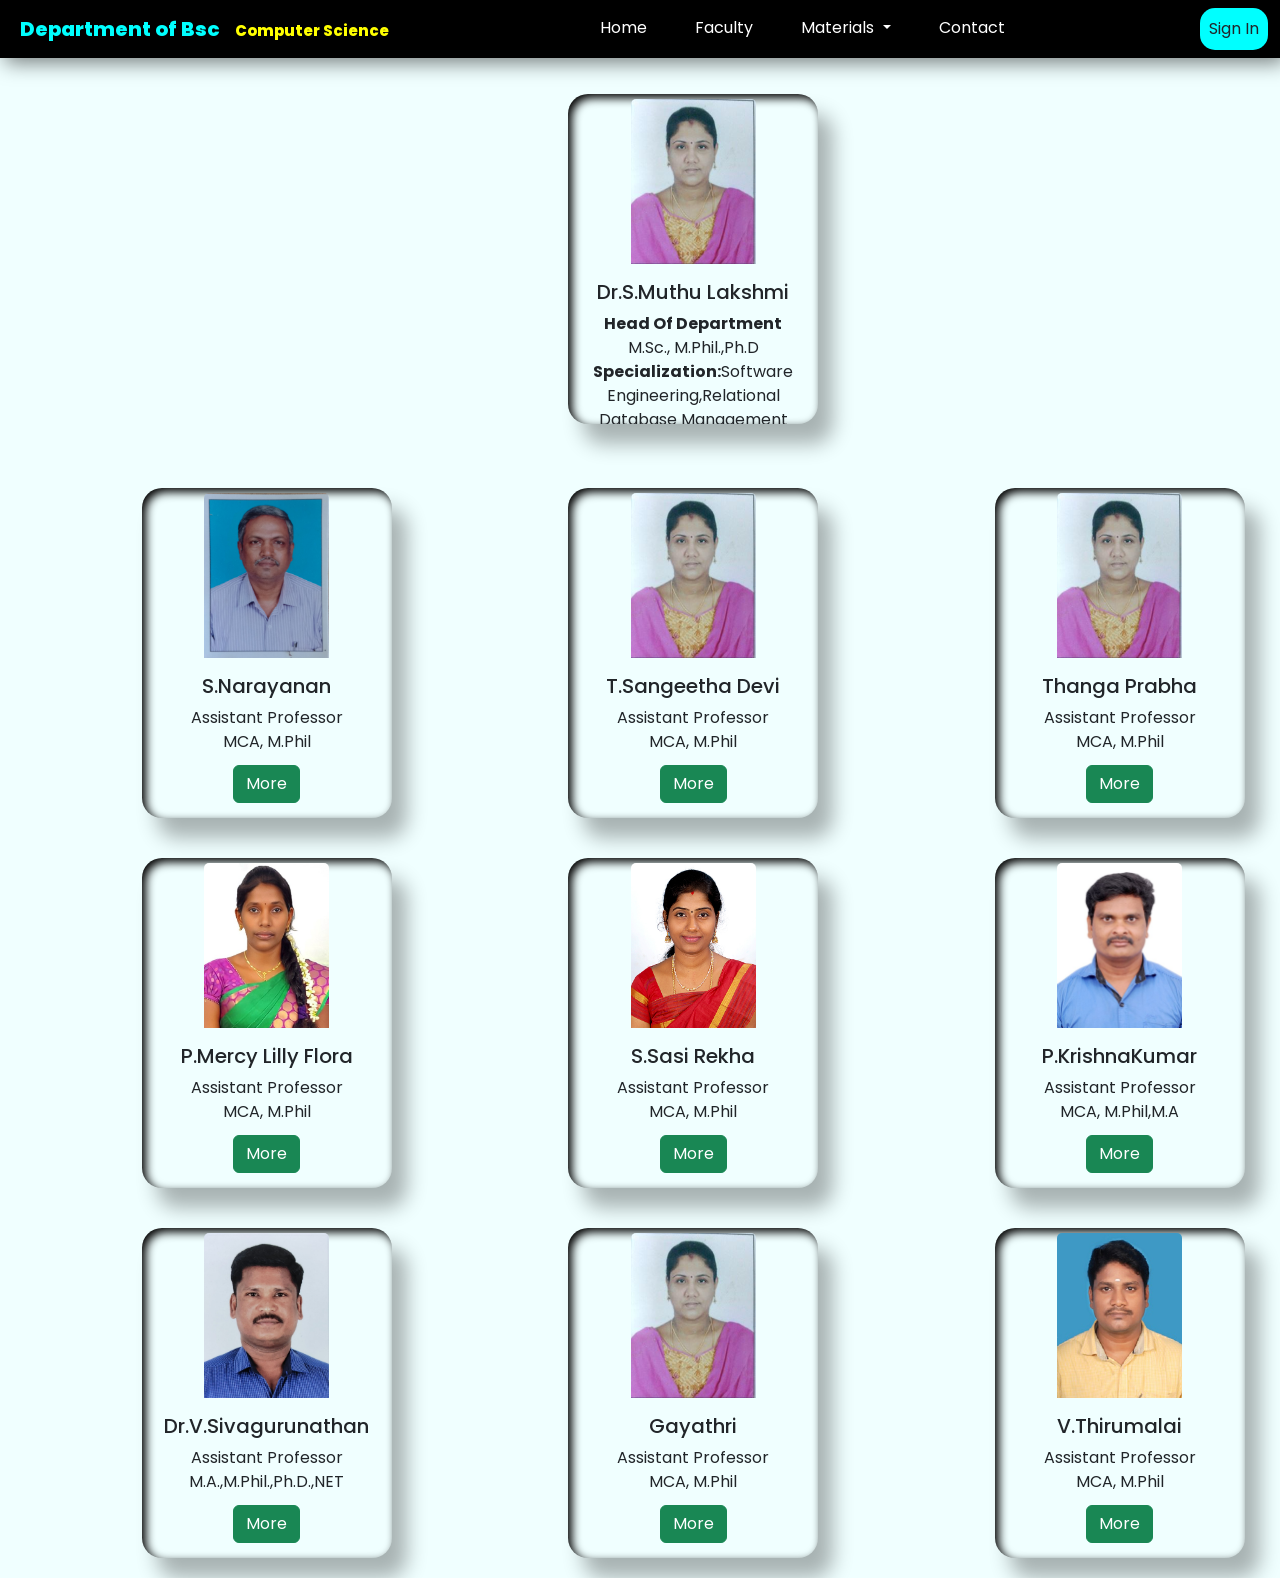
==== Facultytab.html @ 686f0e84 "Update Facultytab.html" ====
<!DOCTYPE html>
<html lang="en">
<head>
    <meta charset="UTF-8">
    <meta http-equiv="X-UA-Compatible" content="IE=edge">
    <meta name="viewport" content="width=device-width, initial-scale=1.0">
    <title>Bsc CS</title>
    <link href="css/bootstrap.min.css" rel="stylesheet">
    <script src="js/bootstrap.min.js"></script>
    <link href="https://cdn.jsdelivr.net/npm/bootstrap@5.3.0-alpha1/dist/css/bootstrap.min.css" rel="stylesheet" integrity="sha384-GLhlTQ8iRABdZLl6O3oVMWSktQOp6b7In1Zl3/Jr59b6EGGoI1aFkw7cmDA6j6gD" crossorigin="anonymous">
    <script src="https://cdn.jsdelivr.net/npm/bootstrap@5.3.0-alpha1/dist/js/bootstrap.bundle.min.js" integrity="sha384-w76AqPfDkMBDXo30jS1Sgez6pr3x5MlQ1ZAGC+nuZB+EYdgRZgiwxhTBTkF7CXvN" crossorigin="anonymous"></script>
    <link rel='stylesheet' href='style.css'>
    
    <style>

      @import url('https://fonts.googleapis.com/css2?family=Poppins&display=swap');
* {
    margin: 0;
    padding: 0;
    box-sizing: border-box;
    font-family: 'Poppins', sans-serif;
}

#navbar {
    position: sticky;
    top: 0;
    left: 0;
    z-index: 100;
    padding-left: 0.5em;
    box-shadow: 5px 5px 20px rgba(0,0,0,.5);
    background: black;
}

.navbar .navbar-brand {
    font-size: 20px;
    font-weight:800;
    color:aqua;
}

#navbarSupportedContent a {
    color:white;
    border-bottom: 2px solid transparent;
}

.dropdown-menu {
    background: #000;
}

.dropdown-item:hover{
    background: none;
}

#navbarSupportedContent a:hover {
    border-bottom: 2px solid cyan;
    transition: 1s;
}

#navbarSupportedContent button {
    border-radius: 15px;
    background:cyan;
}

.nav-item {
    padding-left: 1em;
    padding-right: 1em;
}

span {
    font-size: 15px;
    color:yellow;
}
      h5 {
          text-align:center;
      }

      p {
          text-align:center;
      }

      .card{
          background:azure;
          width:250px;
          height:330px;
          background:azure !important;
          border:none !important;
          box-shadow:15px 20px 20px rgb(0,0,0,.3),
          inset 4px 4px 10px black;
          border-radius:20px !important;
          overflow:hidden;
          justify-content:center;
          align-items:center;
          margin: 20px;
      }

      .card:hover {
        box-shadow:5px 5px 10px rgb(0,0,0,.3),
          inset -4px -4px 10px black;
      }

  </style>

  </head>

<body>

    <!--NavBar Content-->

    <nav class="navbar navbar-expand-lg navbar-dark" id="navbar">
      <div class="container-fluid">
        <a class="navbar-brand" href="index.html">Department of Bsc<span>&emsp;Computer Science</span></a>
        <button class="navbar-toggler" type="button" data-bs-toggle="collapse" data-bs-target="#navbarSupportedContent" aria-controls="navbarSupportedContent" aria-expanded="false" aria-label="Toggle navigation">
          <span class="navbar-toggler-icon"></span>
        </button>
        <div class="collapse navbar-collapse" id="navbarSupportedContent">
          <ul class="navbar-nav mx-auto">
            <li class="nav-item">
              <a class="nav-link active" aria-current="page" href="home.html">Home</a>
            </li>
            <li class="nav-item">
              <a class="nav-link" href="Facultytab.html">Faculty</a>
            </li>
            <li class="nav-item dropdown">
              <a class="nav-link dropdown-toggle" href="#" role="button" data-bs-toggle="dropdown" aria-expanded="false">
                Materials
              </a>
              <ul class="dropdown-menu">
                <li><a class="dropdown-item" href="material.html">Question Paper</a></li>
                <li><a class="dropdown-item" href="main.html">Study Materials</a></li>
                <li><hr class="dropdown-divider"></li>
                <li><a class="dropdown-item" href="practice.html">Syallabus</a></li>
              </ul>
            </li>
            <li class="nav-item">
              <a class="nav-link">Contact</a>
            </li>
          </ul>
            <button class="btn p-2 my-lg-0 my-2" type="submit">Sign In</button>
        </div>
      </div>
    </nav>

    <!--Content-->

        <div class="container-fluid" style="margin-top:1em;">
        <center>
        <div class="row">
  <div class="col-md-1"></div>
        <div class="col-md-3"></div>
  <div class="col-md-1"></div>
        <div class="col-md-3">
        <div class="card">
  <img class="card-img-top" src="Pictures\Sangeetha devi.png" style="height:50%;width:50%;margin-top:5px;">
  <div class="card-body text-center">
    <h5 class="card-title">Dr.S.Muthu Lakshmi</h5>
    <p class="card-text"><b>Head Of Department</b><br>M.Sc., M.Phil.,Ph.D<br><b>Specialization:</b>Software Engineering,Relational Database Management System</p>
    </div>
    </div>
  </div>
  <div class="col-md-1"></div>
        <div class="col-md-3"></div>
      </div><br>
        <div class="row">
    <div class="col-md-1"></div>
        <div class="col-md-3">
        <div class="card">
  <img class="card-img-top" src="Pictures\Narayanan.jpg" style="height:50%;width:50%;margin-top:5px;">
  <div class="card-body text-center">
    <h5 class="card-title">S.Narayanan</h5>
    <p class="card-text">Assistant Professor<br>MCA, M.Phil</p>
    <a href="#Sangeetha" class="btn btn-success" style="margin-top:-5px;">More</a>
  </div>
    </div>
    </div>
    <div class="col-md-1"></div>
        <div class="col-md-3">
        <div class="card">
  <img class="card-img-top" src="Pictures\Sangeetha devi.png" style="height:50%;width:50%;margin-top:5px;">
  <div class="card-body text-center">
    <h5 class="card-title">T.Sangeetha Devi</h5>
    <p class="card-text">Assistant Professor<br>MCA, M.Phil</p>
    <a href="#Sangeetha" class="btn btn-success" style="margin-top:-5px;">More</a>
  </div>
    </div>
    </div>
    <div class="col-md-1"></div>
        <div class="col-md-3">
        <div class="card">
  <img class="card-img-top" src="Pictures\Sangeetha devi.png" style="height:50%;width:50%;margin-top:5px;">
  <div class="card-body text-center">
    <h5 class="card-title">Thanga Prabha</h5>
    <p class="card-text">Assistant Professor<br>MCA, M.Phil</p>
    <a href="#Sangeetha" class="btn btn-success" style="margin-top:-5px;">More</a>
  </div>
    </div>
    </div>
  </div>
  <div class="row">
        
    <div class="col-md-1"></div>
        <div class="col-md-3">
        <div class="card">
  <img class="card-img-top" src="Pictures\Mercy.jpg" style="height:50%;width:50%;margin-top:5px;margin-top:5px;">
  <div class="card-body text-center">
    <h5 class="card-title">P.Mercy Lilly Flora</h5>
    <p class="card-text">Assistant Professor<br>MCA, M.Phil</p>
    <a href="#Sangeetha" class="btn btn-success" style="margin-top:-5px;">More</a>
  </div>
    </div>
    </div>
    <div class="col-md-1"></div>
        <div class="col-md-3">
        <div class="card">
  <img class="card-img-top" src="Pictures\Sasi Rekha.jpg" style="height:50%;width:50%;margin-top:5px;">
  <div class="card-body text-center">
    <h5 class="card-title">S.Sasi Rekha</h5>
    <p class="card-text">Assistant Professor<br>MCA, M.Phil</p>
    <a href="#Sangeetha" class="btn btn-success" style="margin-top:-5px;">More</a>
  </div>
    </div>
    </div>
    <div class="col-md-1"></div>
        <div class="col-md-3">
        <div class="card">
  <img class="card-img-top" src="Pictures\Krishna Kumar.jpg" style="height:50%;width:50%;margin-top:5px;">
  <div class="card-body text-center">
    <h5 class="card-title">P.KrishnaKumar</h5>
    <p class="card-text">Assistant Professor<br>MCA, M.Phil,M.A</p>
    <a href="#Sangeetha" class="btn btn-success" style="margin-top:-5px;">More</a>
  </div>
    </div>
    </div>
  </div>
  <div class="row">
    <div class="col-md-1"></div>
        <div class="col-md-3">
        <div class="card">
  <img class="card-img-top" src="Pictures\SivaGurunathan.jpg" style="height:50%;width:50%;margin-top:5px;">
  <div class="card-body text-center">
    <h5 class="card-title">Dr.V.Sivagurunathan</h5>
    <p class="card-text">Assistant Professor<br>M.A.,M.Phil.,Ph.D.,NET</p>
    <a href="#Sangeetha" class="btn btn-success" style="margin-top:-5px;">More</a>
  </div>
    </div>
    </div>
    <div class="col-md-1"></div>
        <div class="col-md-3">
        <div class="card">
  <img class="card-img-top" src="Pictures\Sangeetha devi.png" style="height:50%;width:50%;margin-top:5px;">
  <div class="card-body text-center">
    <h5 class="card-title">Gayathri</h5>
    <p class="card-text">Assistant Professor<br>MCA, M.Phil</p>
    <a href="#Sangeetha" class="btn btn-success" style="margin-top:-5px;">More</a>
  </div>
    </div>
    </div>
    <div class="col-md-1"></div>
        <div class="col-md-3">
        <div class="card">
  <img class="card-img-top" src="Pictures/Thirumalai.jpg" style="height:50%;width:50%;margin-top:5px;">
  <div class="card-body text-center">
    <h5 class="card-title">V.Thirumalai</h5>
    <p class="card-text">Assistant Professor<br>MCA, M.Phil</p>
    <a href="#Sangeetha" class="btn btn-success" style="margin-top:-5px;">More</a>
  </div>
    </div>
    </div>
  </div>
    </div>
</div>
</center>
</body>
</html>
---- style.css ----
body {
    background-color: azure;
}
.button {
    background-color: #4CAF50; /* Green */
    border: none;
    color: white;
    padding: 16px 32px;
    text-align: center;
    text-decoration: none;
    display: inline-block;
    font-size: 16px;
    margin: 4px 2px;
    transition-duration: 0.7s;
    cursor: pointer;
    border-radius: 12px;
  }
  
  .button {
    background-color: white; 
    color: black; 
    border: 2px solid black;
  }
  
  .button:hover {
    background-color: black;
    color: white;
  }
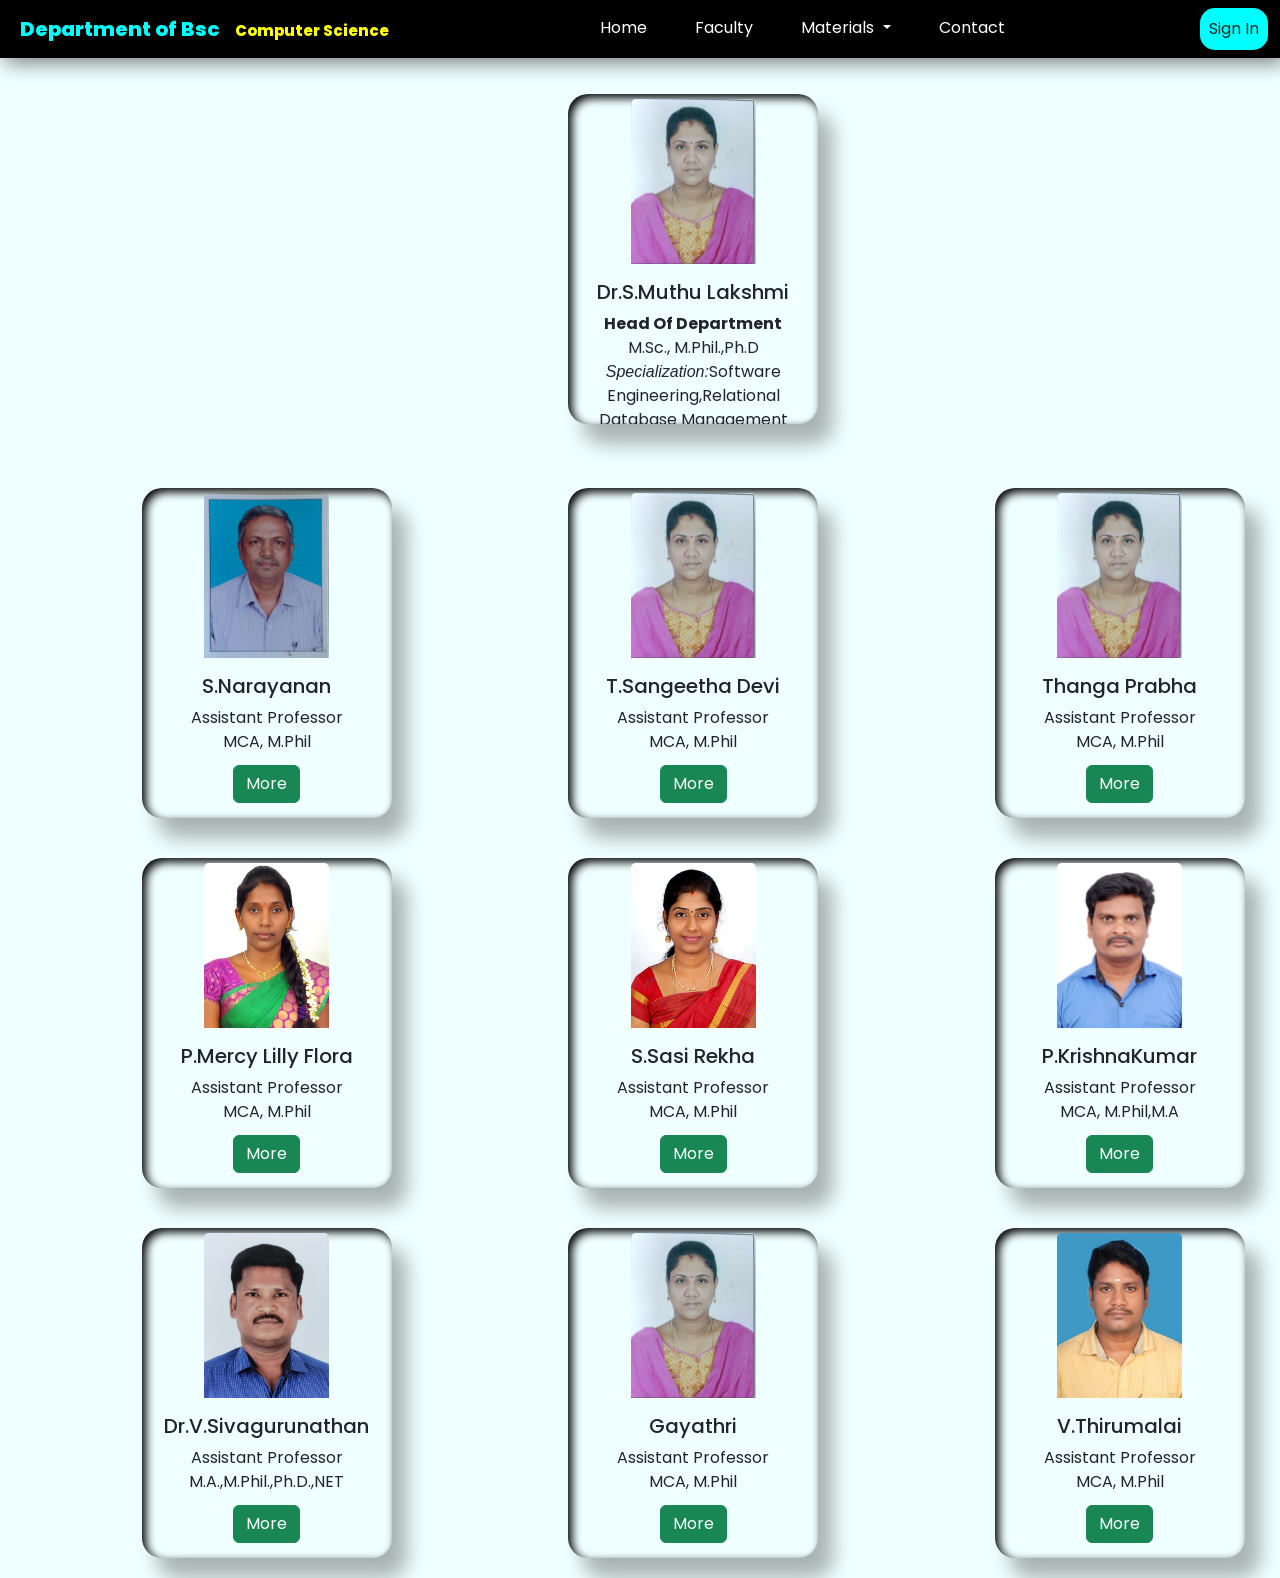
==== commit 03b23740: "Update Facultytab.html" ====
--- a/Facultytab.html
+++ b/Facultytab.html
@@ -152,7 +152,7 @@
   <img class="card-img-top" src="Pictures\Sangeetha devi.png" style="height:50%;width:50%;margin-top:5px;">
   <div class="card-body text-center">
     <h5 class="card-title">Dr.S.Muthu Lakshmi</h5>
-    <p class="card-text"><b>Head Of Department</b><br>M.Sc., M.Phil.,Ph.D<br><b>Specialization:</b>Software Engineering,Relational Database Management System</p>
+    <p class="card-text"><b>Head Of Department</b><br>M.Sc., M.Phil.,Ph.D<br><i>Specialization:</i>Software Engineering,Relational Database Management System</p>
     </div>
     </div>
   </div>
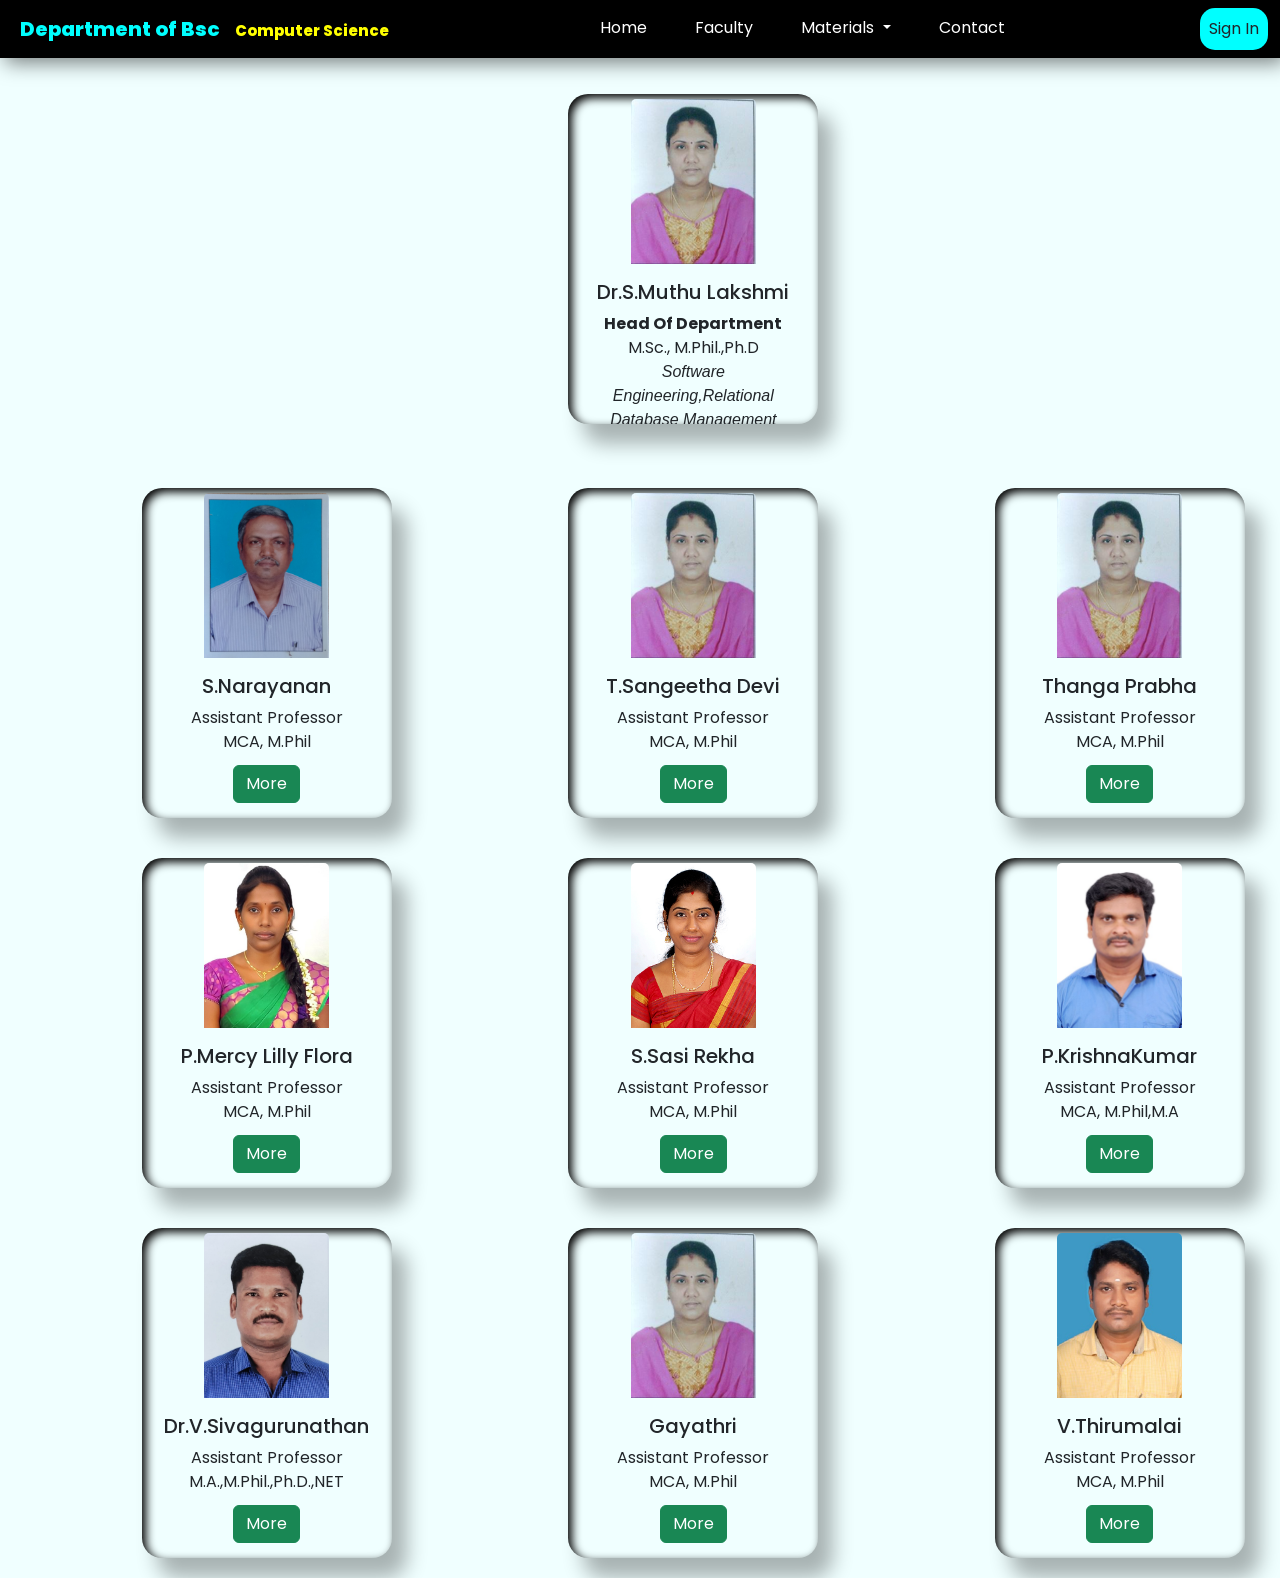
==== commit ce8826e5: "Update Facultytab.html" ====
--- a/Facultytab.html
+++ b/Facultytab.html
@@ -152,7 +152,7 @@
   <img class="card-img-top" src="Pictures\Sangeetha devi.png" style="height:50%;width:50%;margin-top:5px;">
   <div class="card-body text-center">
     <h5 class="card-title">Dr.S.Muthu Lakshmi</h5>
-    <p class="card-text"><b>Head Of Department</b><br>M.Sc., M.Phil.,Ph.D<br><i>Specialization:</i>Software Engineering,Relational Database Management System</p>
+    <p class="card-text"><b>Head Of Department</b><br>M.Sc., M.Phil.,Ph.D<br><i>Software Engineering,Relational Database Management System</i></p>
     </div>
     </div>
   </div>
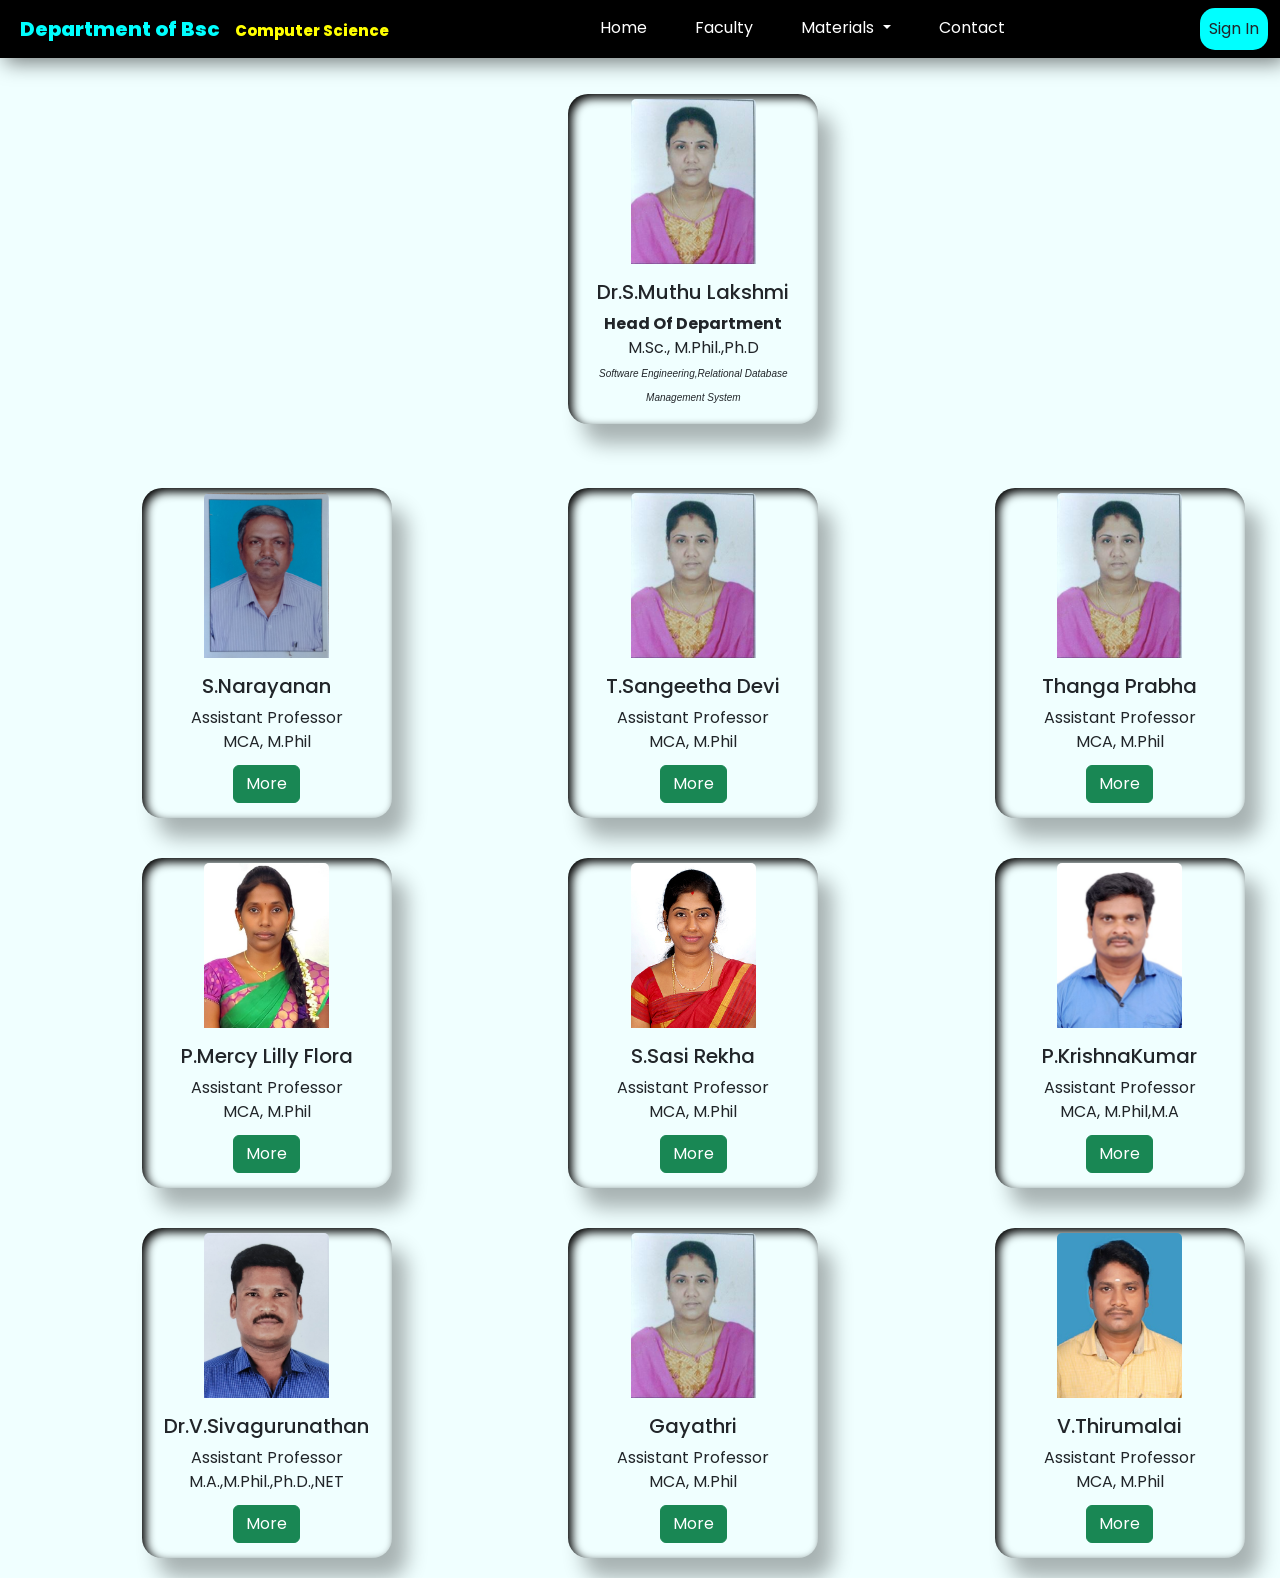
==== commit 6f26179b: "Update Facultytab.html" ====
--- a/Facultytab.html
+++ b/Facultytab.html
@@ -152,7 +152,7 @@
   <img class="card-img-top" src="Pictures\Sangeetha devi.png" style="height:50%;width:50%;margin-top:5px;">
   <div class="card-body text-center">
     <h5 class="card-title">Dr.S.Muthu Lakshmi</h5>
-    <p class="card-text"><b>Head Of Department</b><br>M.Sc., M.Phil.,Ph.D<br><i>Software Engineering,Relational Database Management System</i></p>
+    <p class="card-text"><b>Head Of Department</b><br>M.Sc., M.Phil.,Ph.D<br><i style="font-size:10px;">Software Engineering,Relational Database Management System</i></p>
     </div>
     </div>
   </div>
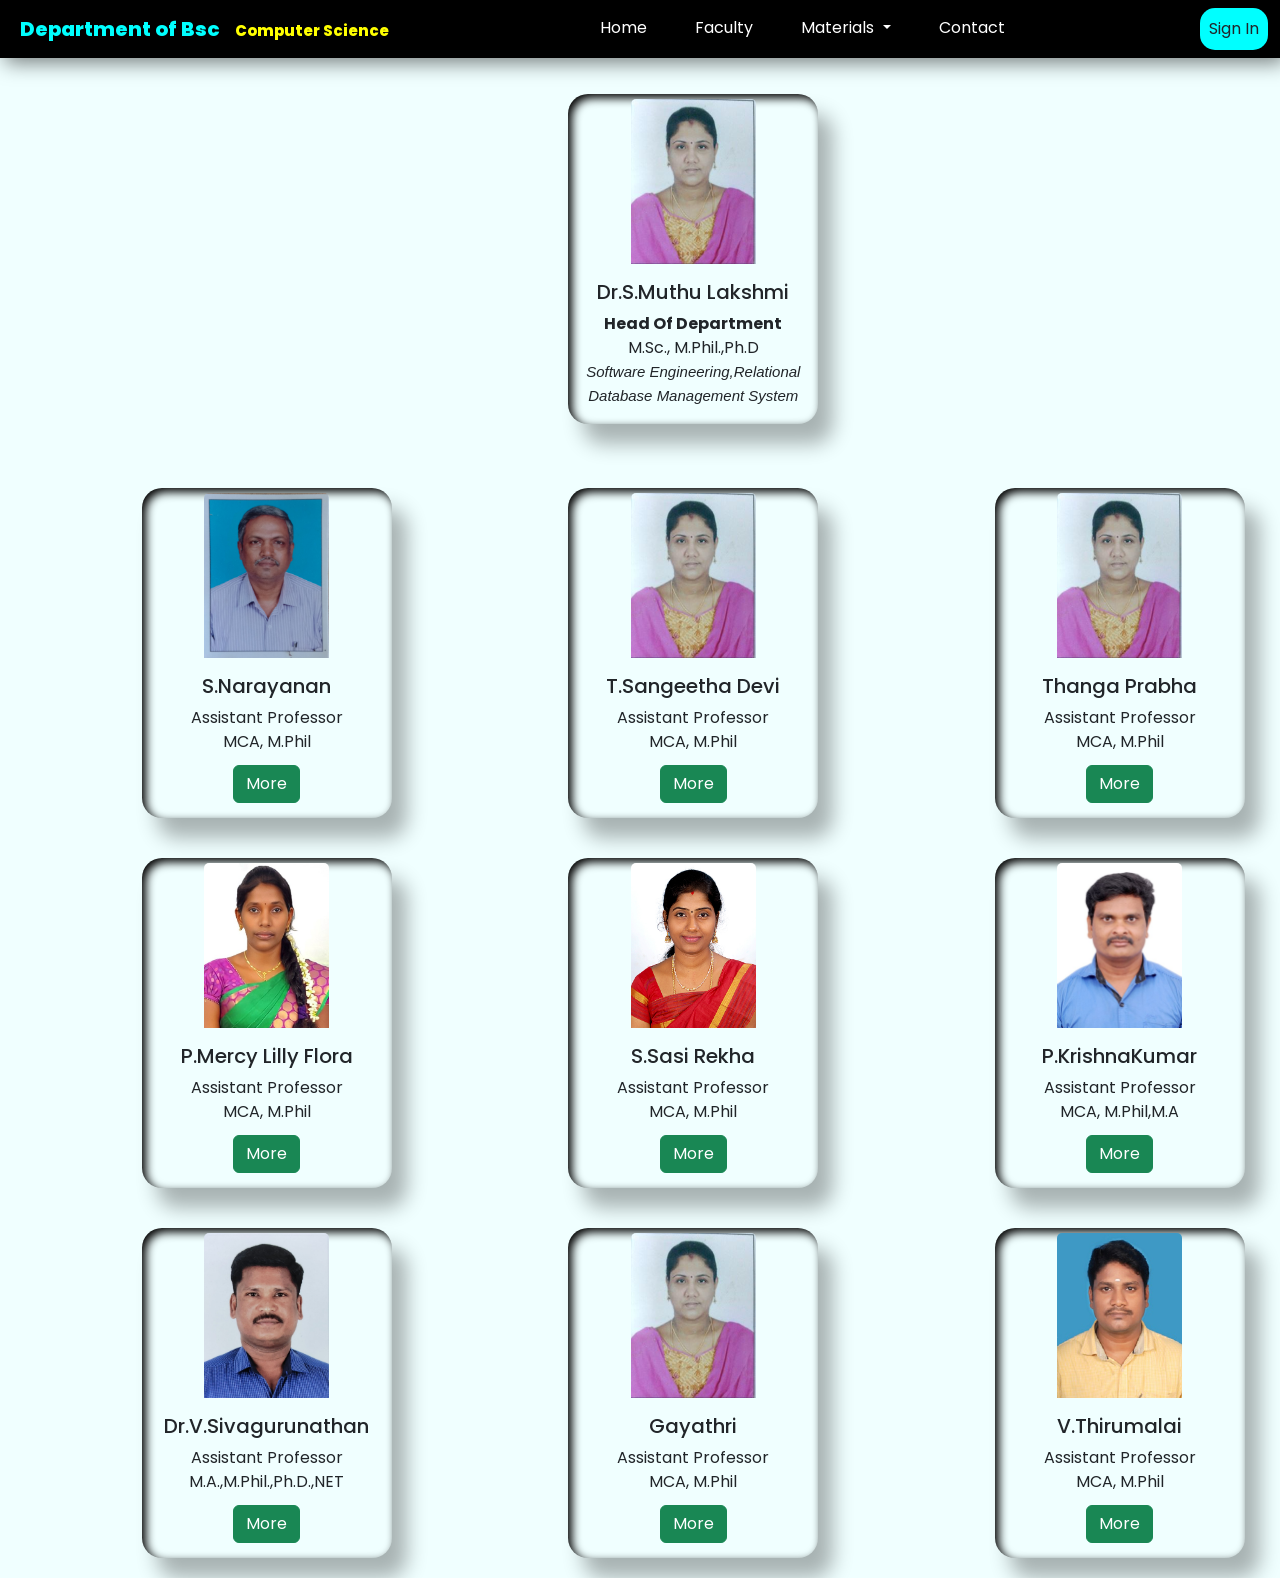
==== commit 13f925ee: "Update Facultytab.html" ====
--- a/Facultytab.html
+++ b/Facultytab.html
@@ -152,7 +152,7 @@
   <img class="card-img-top" src="Pictures\Sangeetha devi.png" style="height:50%;width:50%;margin-top:5px;">
   <div class="card-body text-center">
     <h5 class="card-title">Dr.S.Muthu Lakshmi</h5>
-    <p class="card-text"><b>Head Of Department</b><br>M.Sc., M.Phil.,Ph.D<br><i style="font-size:10px;">Software Engineering,Relational Database Management System</i></p>
+    <p class="card-text"><b>Head Of Department</b><br>M.Sc., M.Phil.,Ph.D<br><i style="font-size:15px;">Software Engineering,Relational Database Management System</i></p>
     </div>
     </div>
   </div>
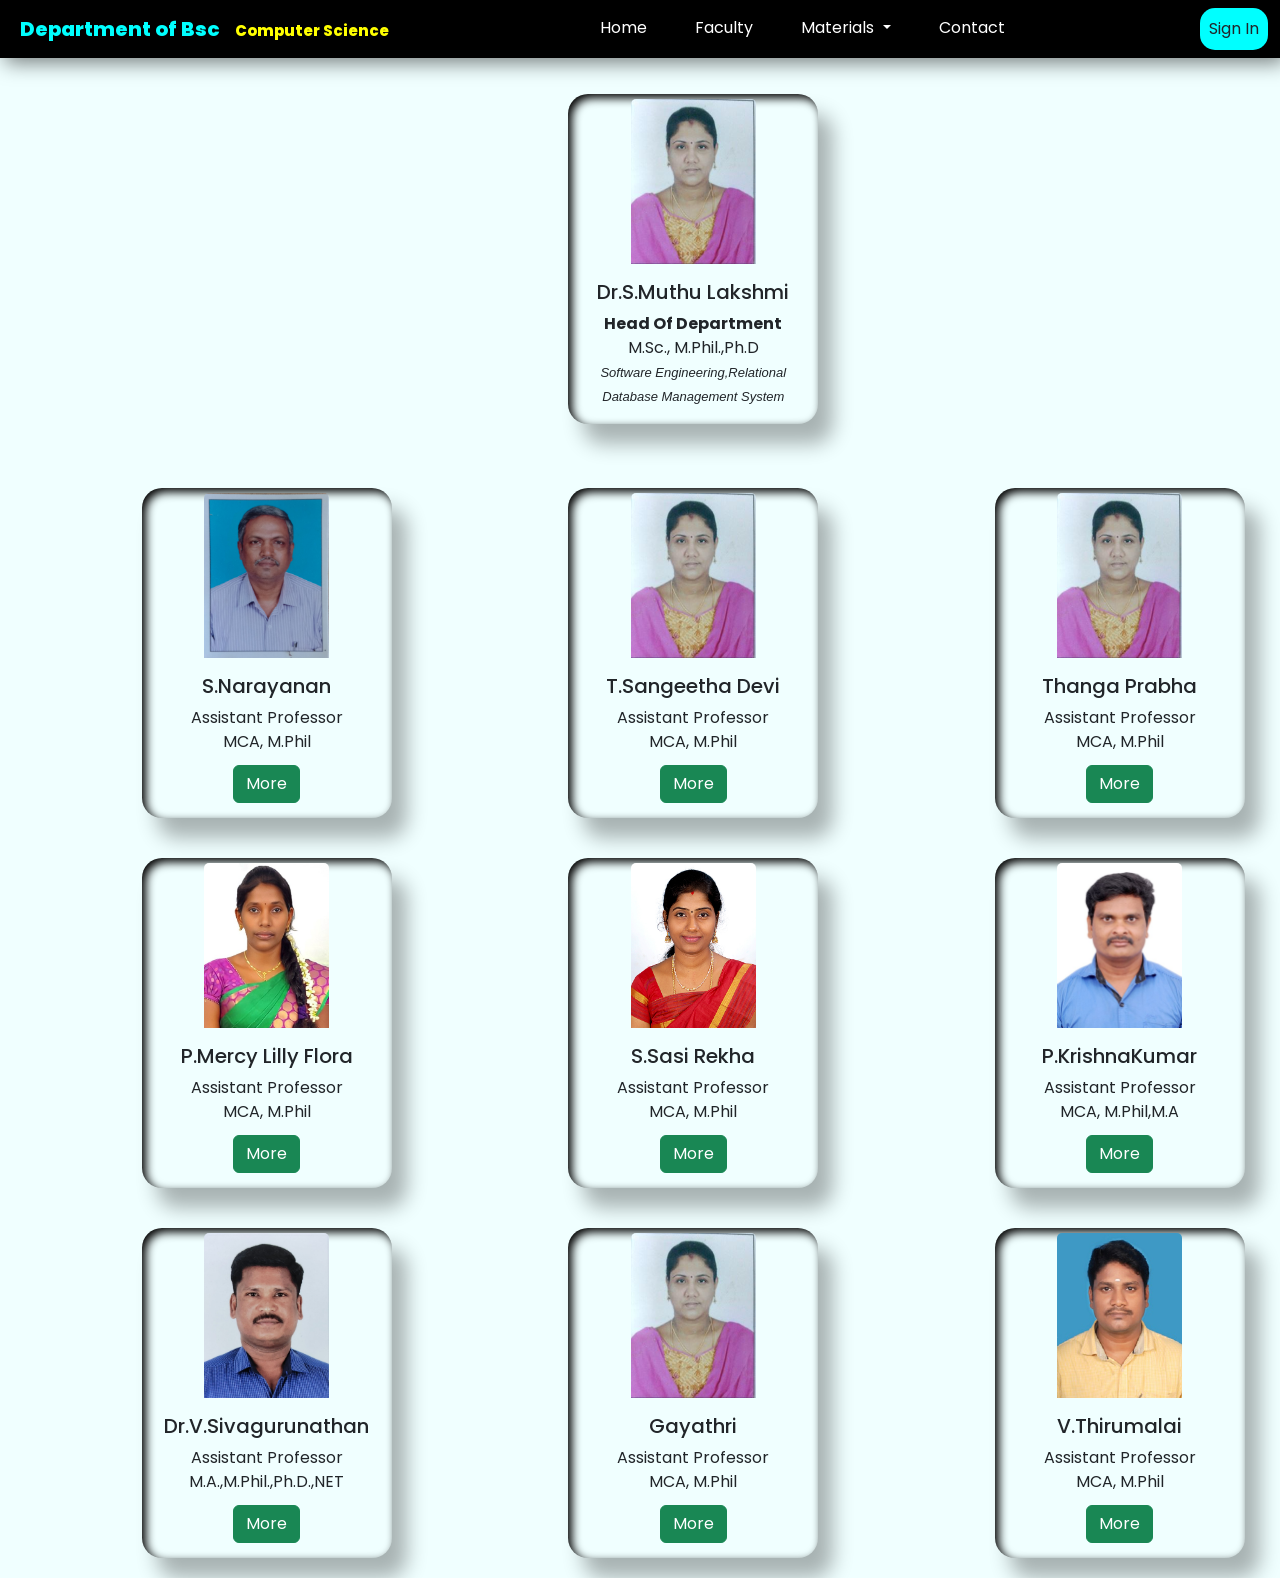
==== commit ca919901: "Update Facultytab.html" ====
--- a/Facultytab.html
+++ b/Facultytab.html
@@ -152,7 +152,7 @@
   <img class="card-img-top" src="Pictures\Sangeetha devi.png" style="height:50%;width:50%;margin-top:5px;">
   <div class="card-body text-center">
     <h5 class="card-title">Dr.S.Muthu Lakshmi</h5>
-    <p class="card-text"><b>Head Of Department</b><br>M.Sc., M.Phil.,Ph.D<br><i style="font-size:15px;">Software Engineering,Relational Database Management System</i></p>
+    <p class="card-text"><b>Head Of Department</b><br>M.Sc., M.Phil.,Ph.D<br><i style="font-size:13px;">Software Engineering,Relational Database Management System</i></p>
     </div>
     </div>
   </div>
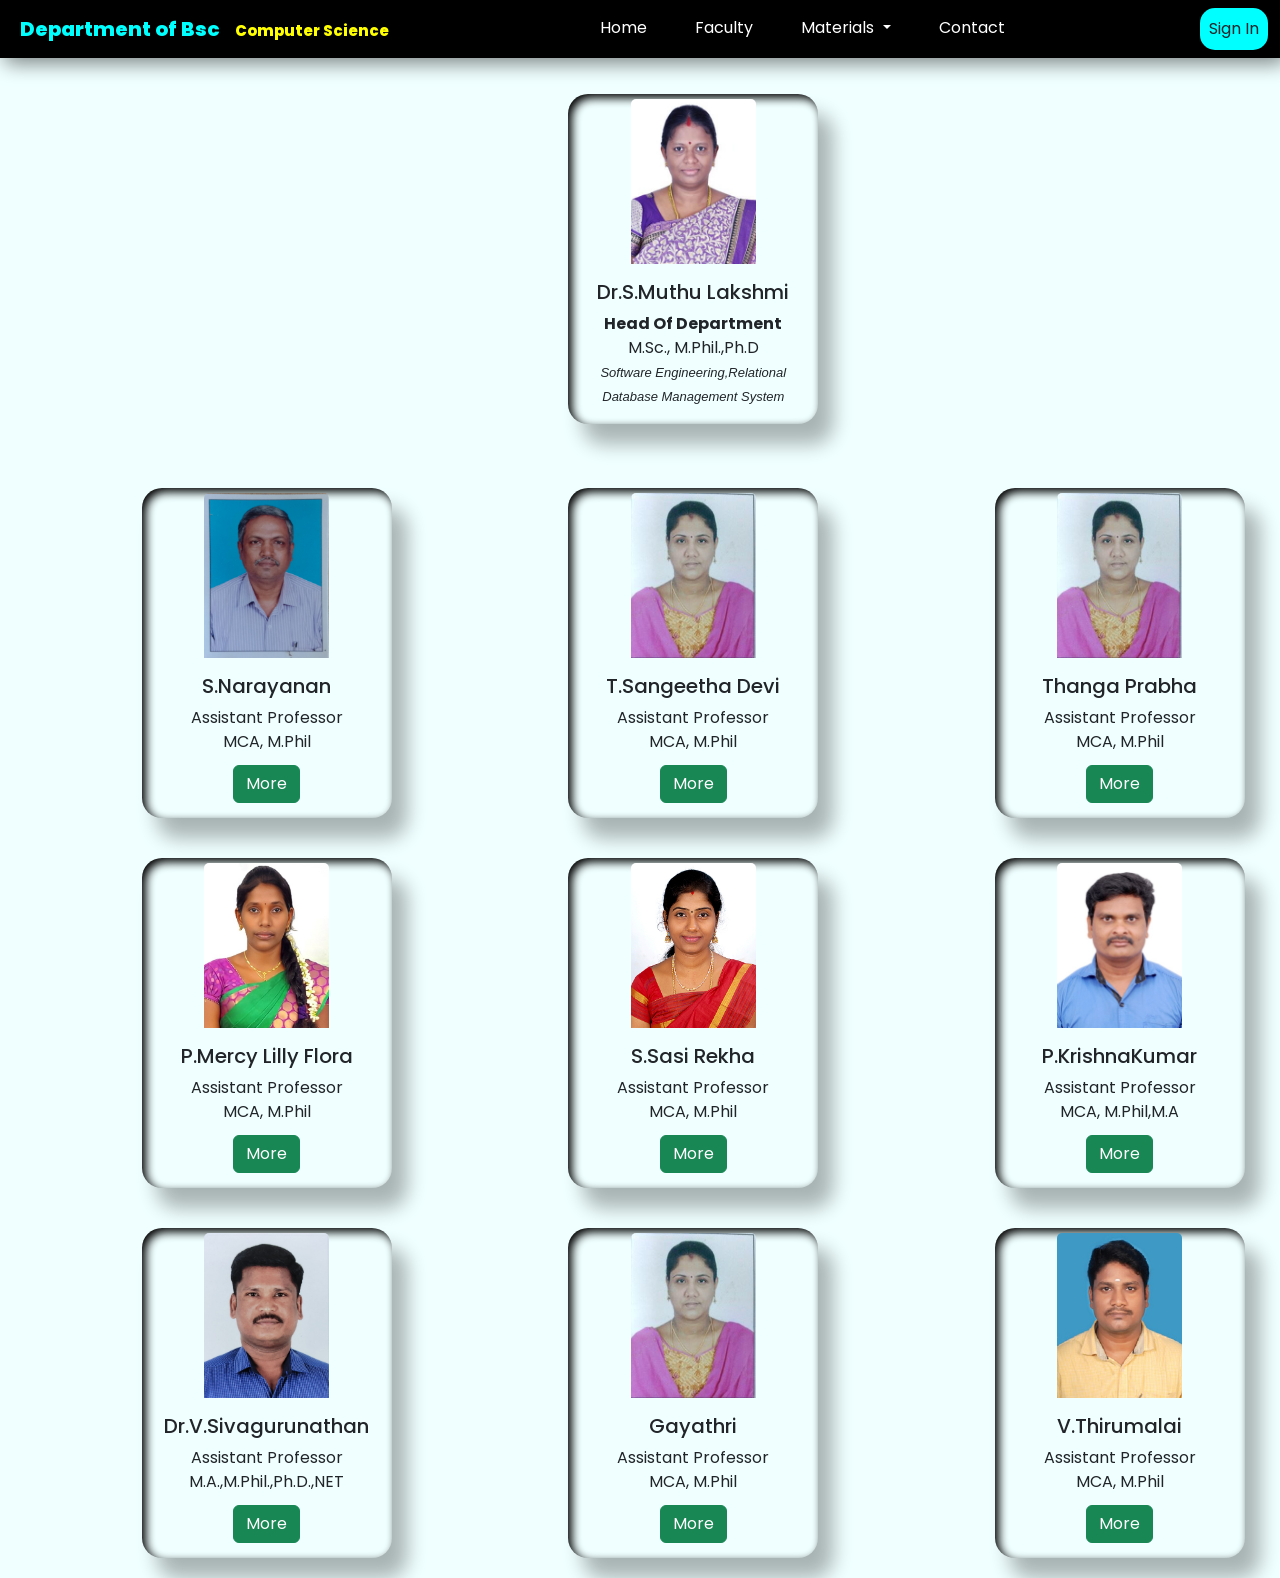
==== commit b8be64df: "Update Facultytab.html" ====
--- a/Facultytab.html
+++ b/Facultytab.html
@@ -149,7 +149,7 @@
   <div class="col-md-1"></div>
         <div class="col-md-3">
         <div class="card">
-  <img class="card-img-top" src="Pictures\Sangeetha devi.png" style="height:50%;width:50%;margin-top:5px;">
+  <img class="card-img-top" src="Pictures\Muthulakshmi.jpg" style="height:50%;width:50%;margin-top:5px;">
   <div class="card-body text-center">
     <h5 class="card-title">Dr.S.Muthu Lakshmi</h5>
     <p class="card-text"><b>Head Of Department</b><br>M.Sc., M.Phil.,Ph.D<br><i style="font-size:13px;">Software Engineering,Relational Database Management System</i></p>
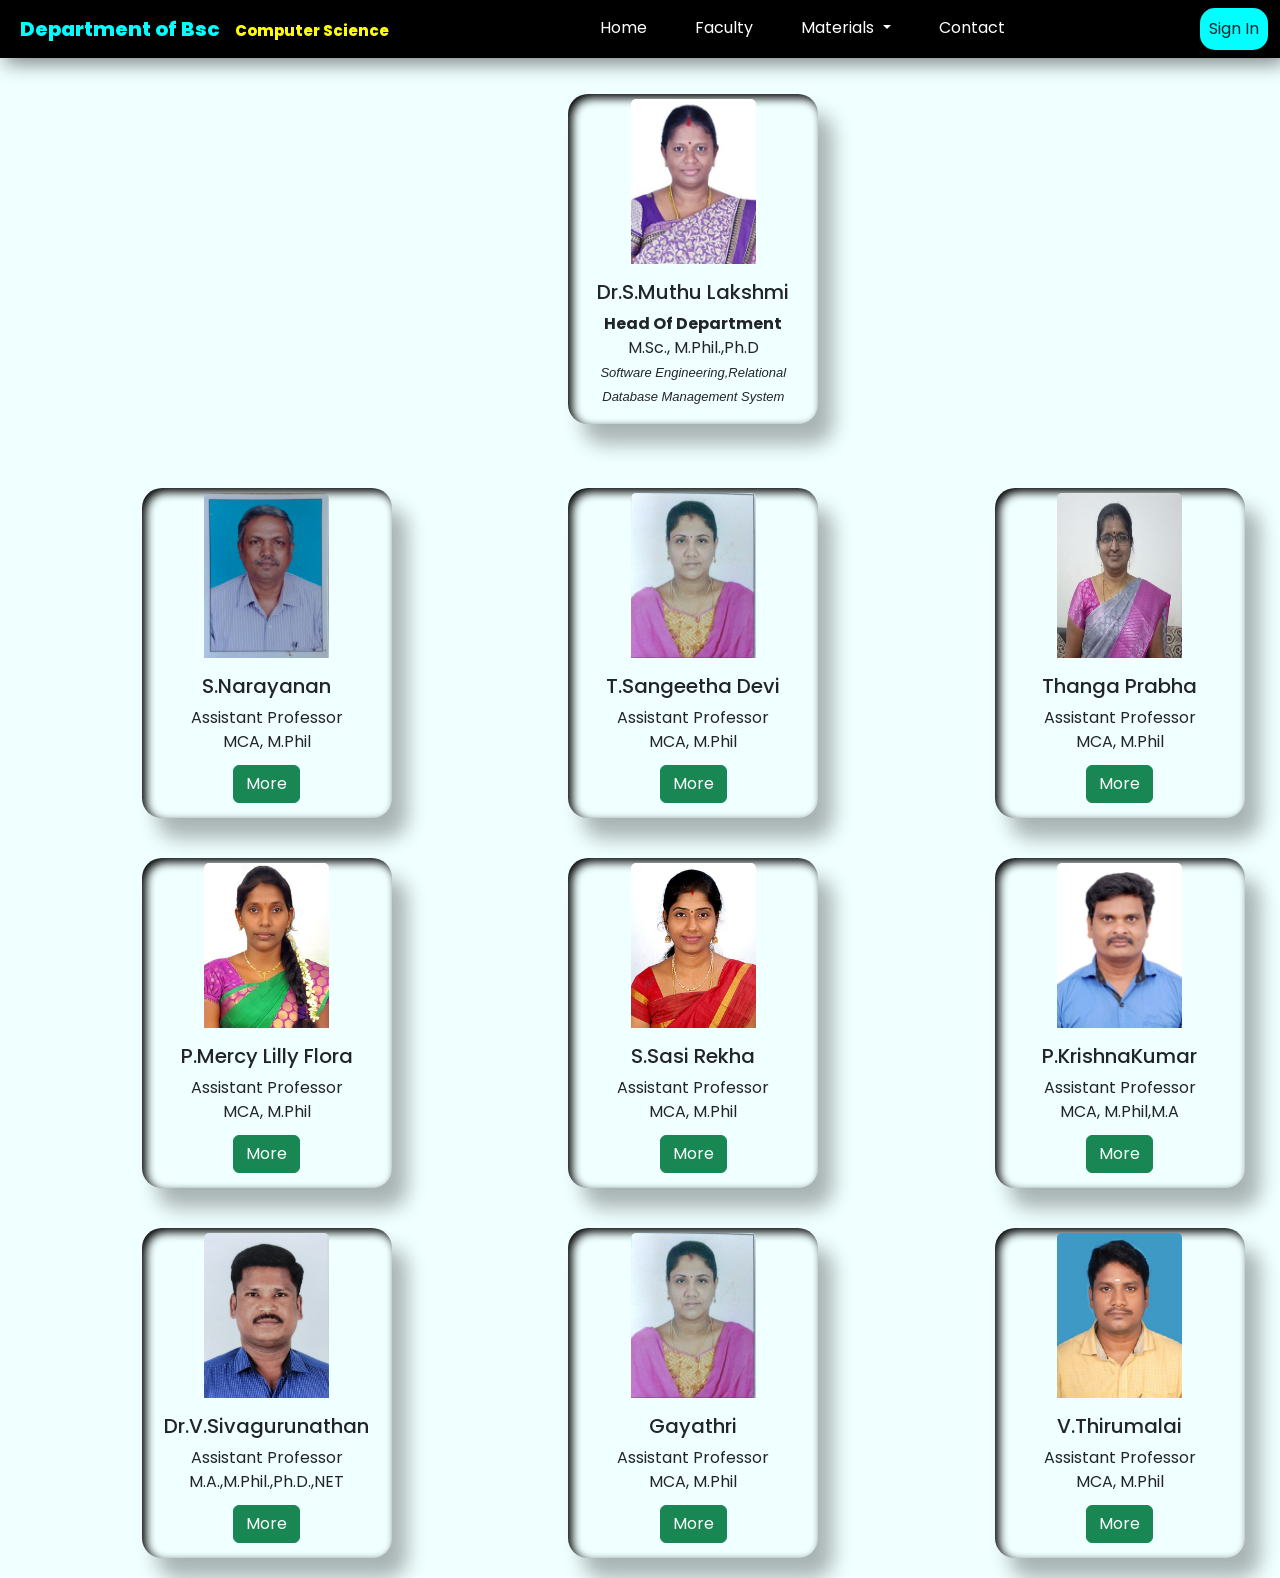
==== commit ea1b33e0: "Update Facultytab.html" ====
--- a/Facultytab.html
+++ b/Facultytab.html
@@ -185,7 +185,7 @@
     <div class="col-md-1"></div>
         <div class="col-md-3">
         <div class="card">
-  <img class="card-img-top" src="Pictures\Sangeetha devi.png" style="height:50%;width:50%;margin-top:5px;">
+  <img class="card-img-top" src="Pictures\Thanga Prabha.jpg" style="height:50%;width:50%;margin-top:5px;">
   <div class="card-body text-center">
     <h5 class="card-title">Thanga Prabha</h5>
     <p class="card-text">Assistant Professor<br>MCA, M.Phil</p>
